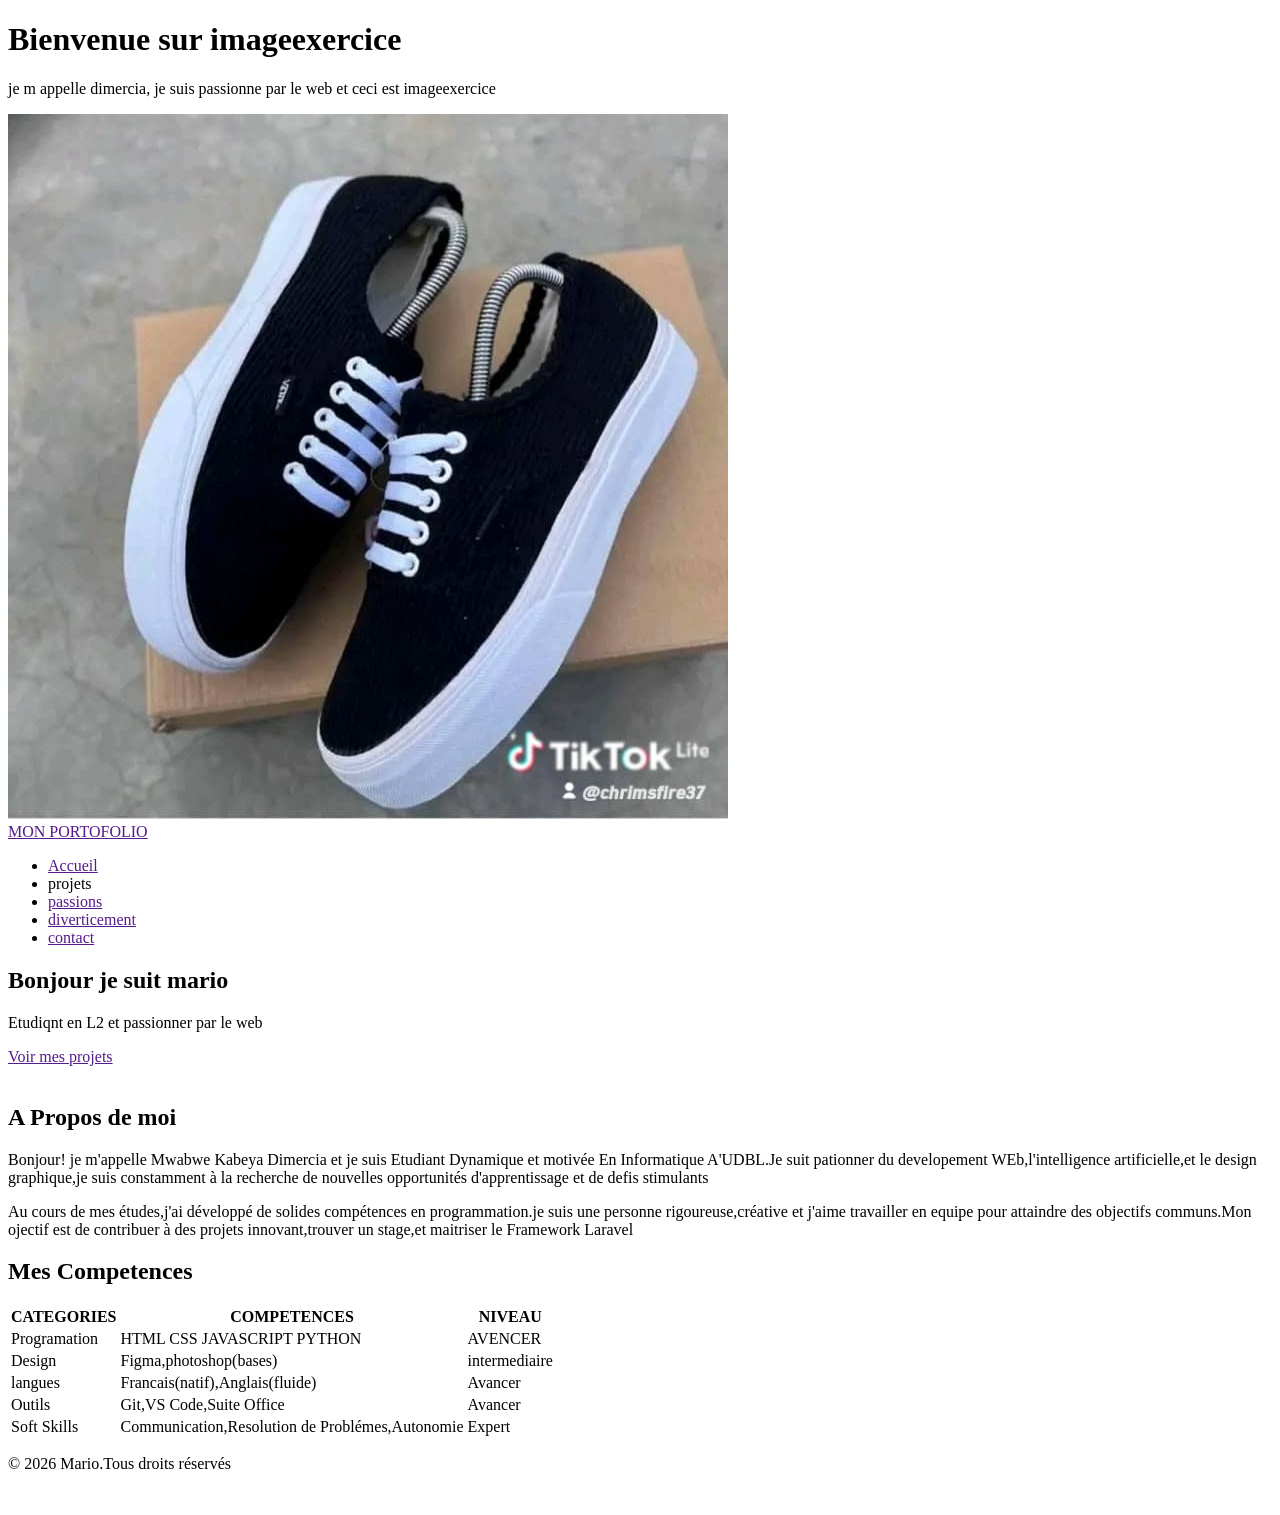
==== index.html @ 8d5fa98b "Mon premier envoi" ====
<!DOCTYPE html>
<html lang="en">
<head>
    <meta charset="UTF-8">
    <meta name="viewport" content="width=<device-width, initial-scale=1.0">
    <title>Document</title>
</head>
<body>
 <h1>Bienvenue sur imageexercice</h1>
 <p>je m appelle dimercia, je suis passionne par le web et ceci est imageexercice</p>
    <img src="image/image.jpg" alt="">
    <title>MON PORTOFOLIO</title>
    <header>
        <div>
            <a href="">MON PORTOFOLIO</a>
        </div>
        <nav>
            <ul>
                <li><a href="">Accueil</a></li>
                <li><a hrel="">projets</a></li>
                <li><a href="">passions</a></li>
                <li><a href="">diverticement</a></li>
                <li><a href="">contact</a></li>
            </ul>
        </nav>
    </header>
    <main>
        <section>
            <div>
                <h1>Bonjour je suit mario</h1>
                <p>Etudiqnt en L2 et passionner par le web</p>
                <a href="">Voir mes projets</a>
            </div>
            <div>
                <img src="C:\Users\DIMERCIA KABEYA\Desktop\MON PORTOFOLIO\image dime\dimercia.jpg" alt="">
            </div> 
        </section>
        <section>
            <h2>A Propos de moi</h2>
            <p>Bonjour! je m'appelle Mwabwe Kabeya Dimercia et je suis Etudiant Dynamique et motivée En Informatique A'UDBL.Je suit pationner du developement WEb,l'intelligence artificielle,et le design graphique,je suis constamment à la recherche de nouvelles opportunités d'apprentissage et de defis stimulants</p><p>
                Au cours de mes études,j'ai développé de solides compétences en programmation.je suis une personne rigoureuse,créative et j'aime travailler en equipe pour attaindre des objectifs communs.Mon ojectif est de contribuer à des projets innovant,trouver un stage,et maitriser le Framework Laravel
            </p>
        </section>
        <section>
            <h2>Mes Competences</h2>
            <table>
                <tr>
                    <th>CATEGORIES</th>
                    <th>COMPETENCES</th>
                    <th>NIVEAU</th>
                </tr>
                <tr>
                    <td>Programation</td>
                    <td>
                        HTML CSS JAVASCRIPT PYTHON 
                    </td>
                    <td>AVENCER</td>
                </tr>
                <tr>
                    <td>Design</td>
                    <td>Figma,photoshop(bases)</td>
                    <td>intermediaire</td>
                </tr>
                <tr>
                    <td>langues</td>
                    <td>Francais(natif),Anglais(fluide)</td>
                    <td>Avancer</td>
                </tr>
                <tr>
                    <td>Outils</td>
                    <td>Git,VS Code,Suite Office</td>
                    <td>Avancer</td>
                <tr>
                    <td>Soft Skills</td>
                    <td>Communication,Resolution de Problémes,Autonomie</td>
                    <td>Expert</td>
                </tr>
                </tr>
            </table>
        </section>
    </main>
    <footer>
        <p>© 2026 Mario.Tous droits réservés</p>
        <a href=""><img src="C:\Users\DIMERCIA KABEYA\Desktop\MON PORTOFOLIO\image dime\linkding pro.jpg" alt=""></a>
        <a href=""><img src="C:\Users\DIMERCIA KABEYA\Desktop\MON PORTOFOLIO\image dime\git bl.png" alt=""></a>
        <a href=""><img src="C:\Users\DIMERCIA KABEYA\Desktop\MON PORTOFOLIO\image dime\xp.png" alt=""></a>
    </footer>
    </body>
</html>
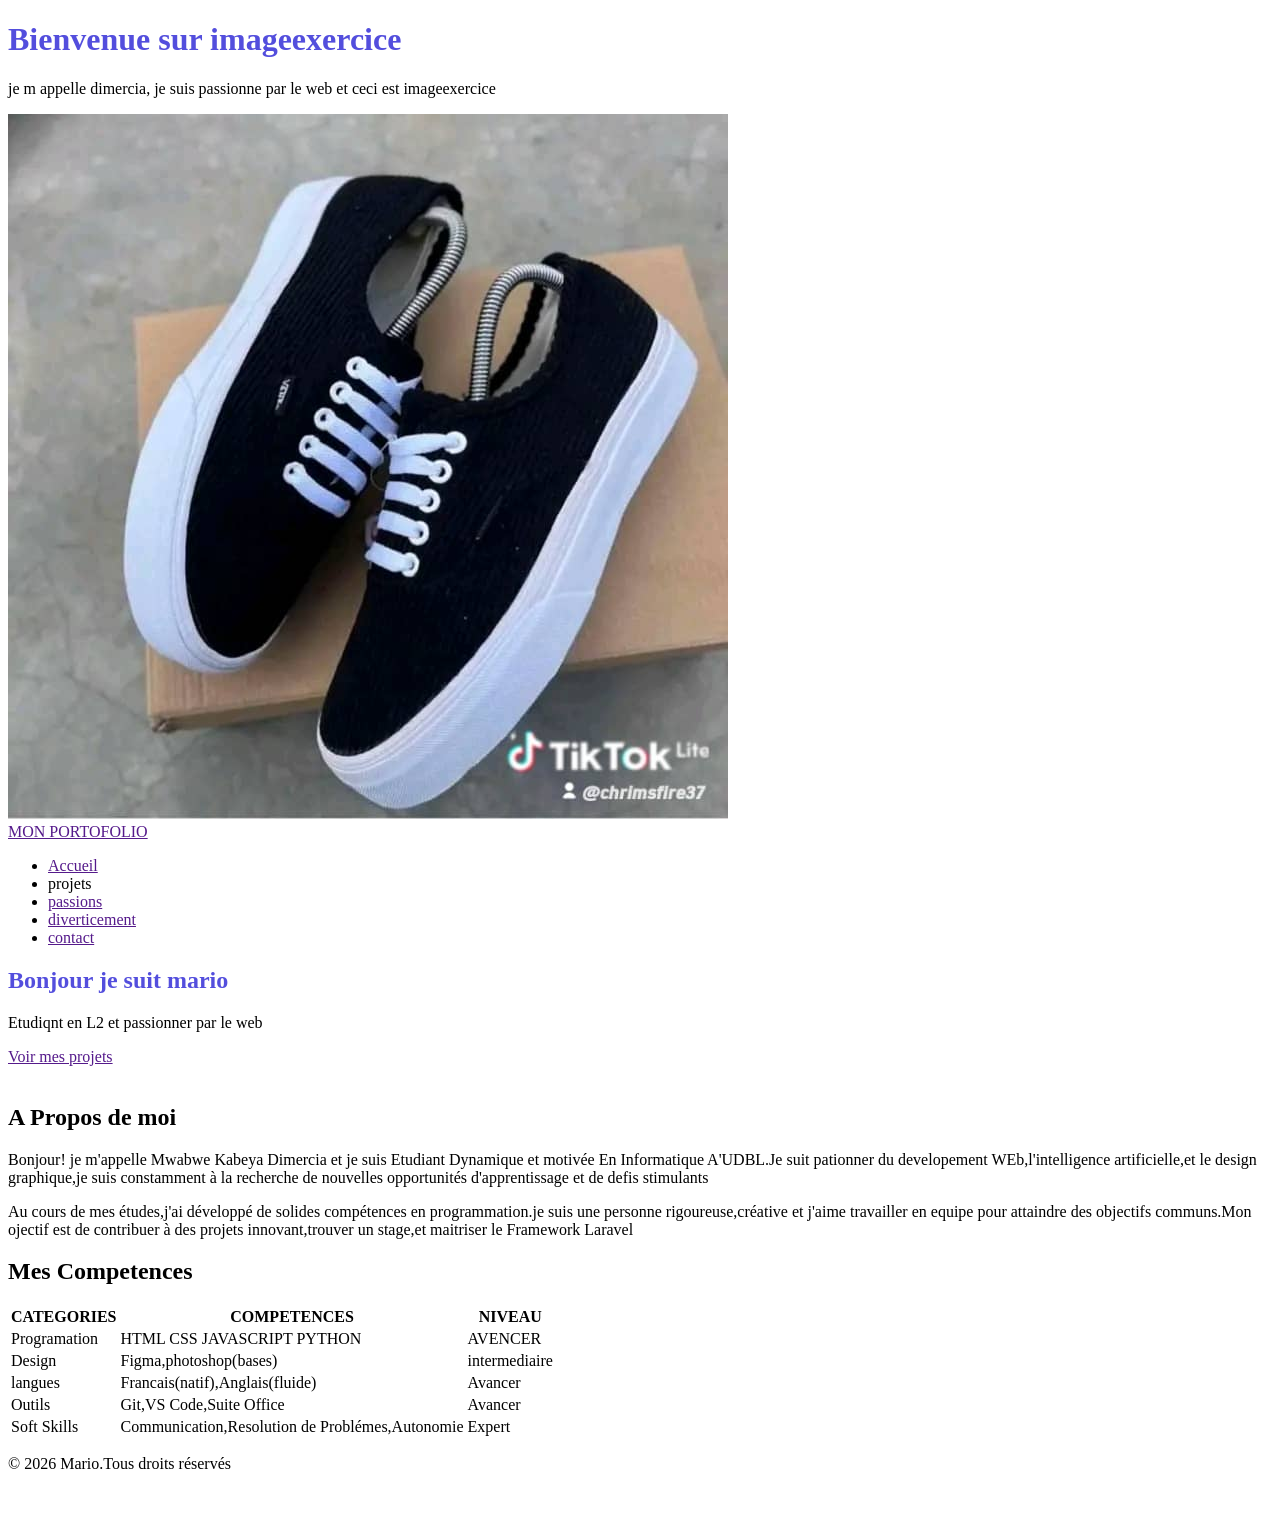
==== commit 4498d958: "finir la maquette et initialiser le fichier de style css" ====
--- a/index.html
+++ b/index.html
@@ -4,6 +4,7 @@
     <meta charset="UTF-8">
     <meta name="viewport" content="width=<device-width, initial-scale=1.0">
     <title>Document</title>
+    <link rel="stylesheet" href="css/style.css">
 </head>
 <body>
  <h1>Bienvenue sur imageexercice</h1>
--- a/css/style.css
+++ b/css/style.css
@@ -0,0 +1,13 @@
+:root{
+    --violet-dout: #6C63FF;
+    --violet-fonce: #534EDD;
+    --orange-vif: #FFA726;
+    --gris-tres-fonce: #333;
+    --gris-fonce: #666;
+    --gris-tres-clair: #F8F8F8;
+    --gris-clair: #EEE;
+}
+h1{
+    color: var(--violet-fonce);
+    
+}
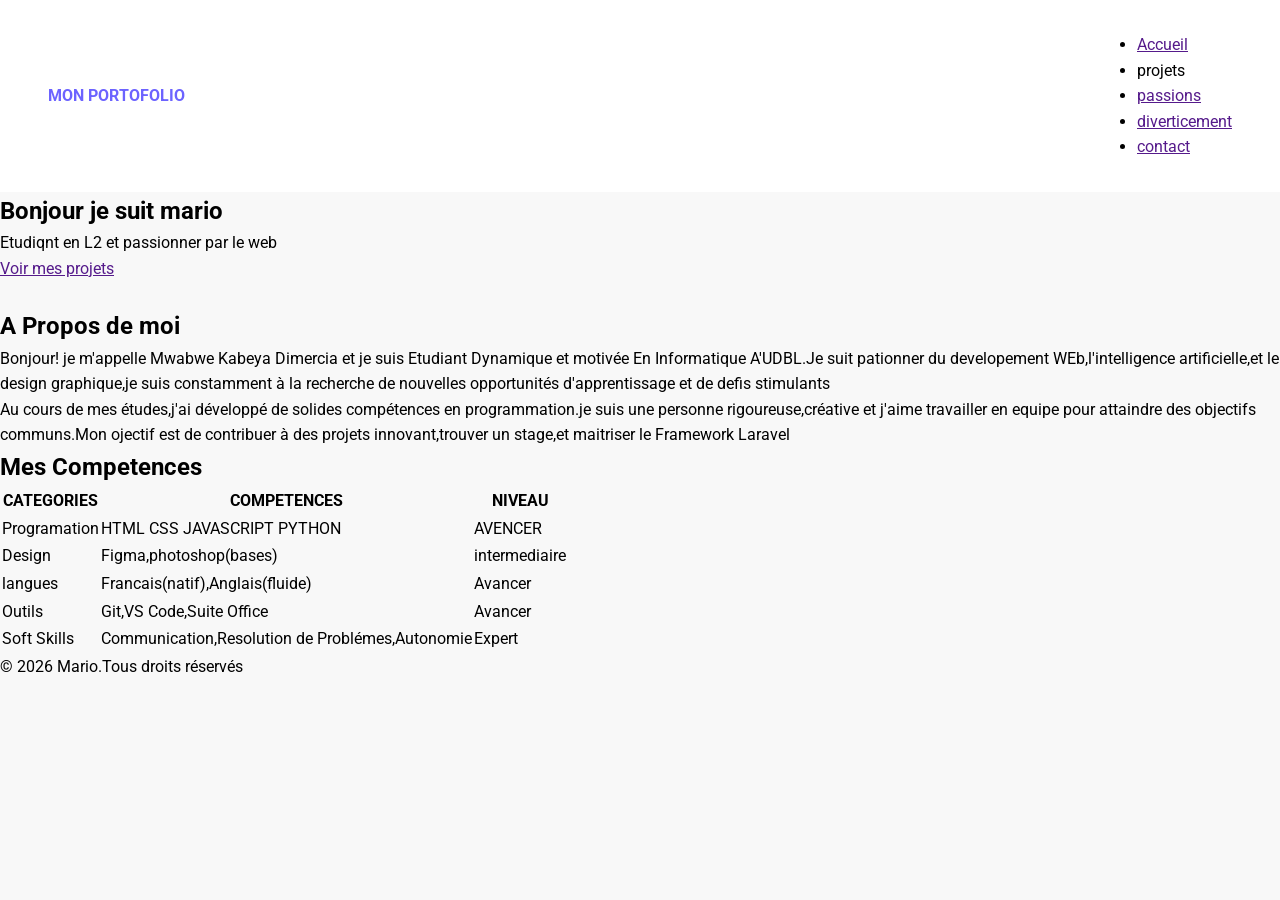
==== commit 9d31eafc: "stylisation du header" ====
--- a/index.html
+++ b/index.html
@@ -5,12 +5,12 @@
     <meta name="viewport" content="width=<device-width, initial-scale=1.0">
     <title>Document</title>
     <link rel="stylesheet" href="css/style.css">
+    <link rel="preconnect" href="https://fonts.googleapis.com">
+<link rel="preconnect" href="https://fonts.gstatic.com" crossorigin>
+<link href="https://fonts.googleapis.com/css2?family=Roboto:ital,wght@0,100..900;1,100..900&display=swap" rel="stylesheet">
 </head>
 <body>
- <h1>Bienvenue sur imageexercice</h1>
- <p>je m appelle dimercia, je suis passionne par le web et ceci est imageexercice</p>
-    <img src="image/image.jpg" alt="">
-    <title>MON PORTOFOLIO</title>
+ 
     <header>
         <div>
             <a href="">MON PORTOFOLIO</a>
--- a/css/style.css
+++ b/css/style.css
@@ -7,7 +7,34 @@
     --gris-tres-clair: #F8F8F8;
     --gris-clair: #EEE;
 }
-h1{
-    color: var(--violet-fonce);
-    
+*{
+    margin: 0;
+    padding: 0;
+    box-sizing: border-box;
+
 }
+
+body {
+    background-color: var(--gris-tres-clair);
+    font-family: Roboto, sans-serif;
+    line-height: 1.6;
+}
+
+header{
+    background-color: white;
+    box-shadow: 2px 6px 10px rgb(0,0,0,0.05 green, blue);
+    position: sticky;
+    top: 0;
+    z-index: 100;
+    display: flex;
+    justify-content:space-between;
+    align-items: center;
+    padding: 2rem 3rem;
+
+}
+header div a {
+    text-decoration: none;
+    font: size 2.2em;
+    font-weight: bold;
+    color: var(--violet-dout);
+}
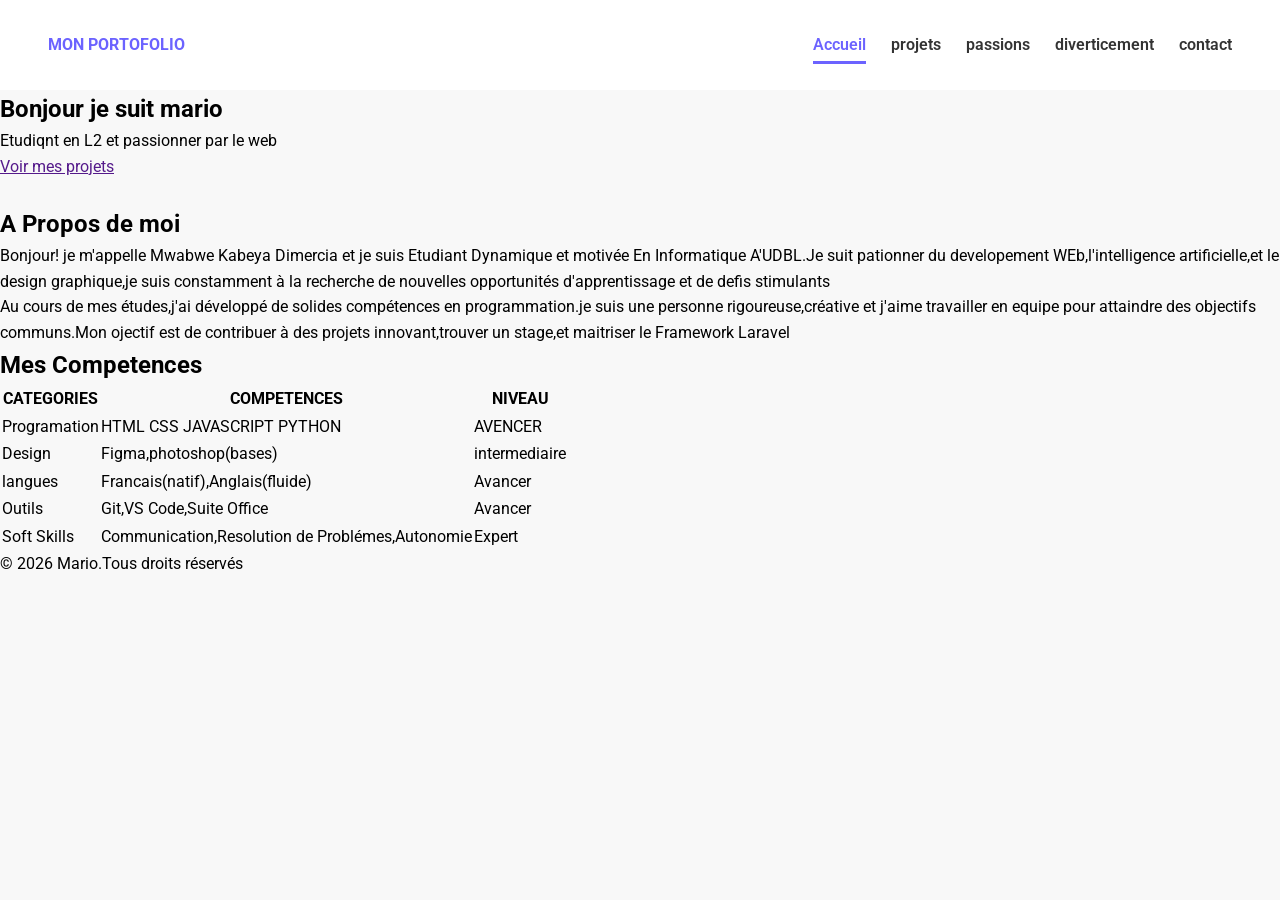
==== commit 40a2eeb5: "stylisation du menue et creation des autre page" ====
--- a/index.html
+++ b/index.html
@@ -17,11 +17,11 @@
         </div>
         <nav>
             <ul>
-                <li><a href="">Accueil</a></li>
-                <li><a hrel="">projets</a></li>
-                <li><a href="">passions</a></li>
-                <li><a href="">diverticement</a></li>
-                <li><a href="">contact</a></li>
+                <li><a href="index.html"class="active">Accueil</a></li>
+                <li><a href="projets.html">projets</a></li>
+                <li><a href="passions.html">passions</a></li>
+                <li><a href="diverticement.html">diverticement</a></li>
+                <li><a href="contact.html">contact</a></li>
             </ul>
         </nav>
     </header>
--- a/css/style.css
+++ b/css/style.css
@@ -37,4 +37,49 @@
     font: size 2.2em;
     font-weight: bold;
     color: var(--violet-dout);
-}+}
+
+ul li {
+    list-style: none;
+    margin-left: 25px;
+    
+}
+ul{
+    display: flex;
+}
+ul li a {
+    text-decoration: none;
+    color: var(--gris-tres-fonce);
+    font-weight: 600;
+    font-size:1.1ren;
+    position: relative;
+    padding: 10px 0;
+    
+}
+ul li a:hover{
+    color: var(--violet-dout);
+
+}
+ul li a::after {
+    content: '';
+    position: absolute;
+    left:0;
+    bottom:0;
+    height: 3px;
+    width: 0;
+    background-color: var(--violet-dout);
+    transition: width 0.4s ease;
+
+}
+ul li a:hover::after {
+    width: 100%;
+
+}
+a.active {
+    color: var(--violet-dout);
+
+}
+a.active::after {
+    width:100%;
+
+}
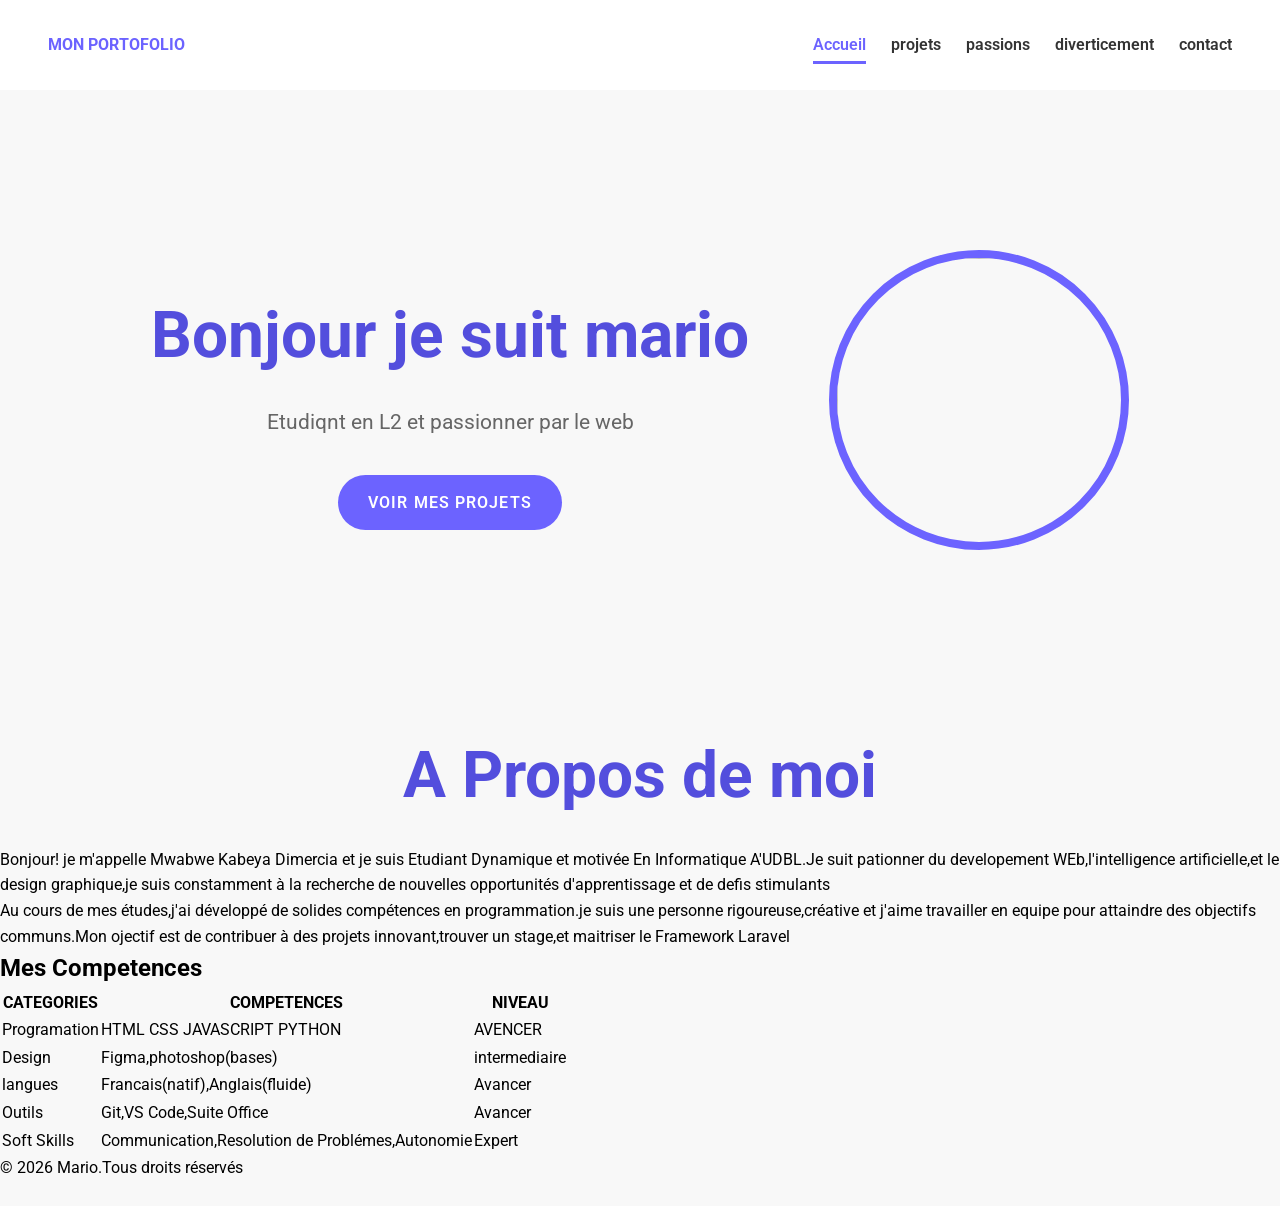
==== commit 98df1a82: "stylisation de la section hero" ====
--- a/index.html
+++ b/index.html
@@ -26,17 +26,17 @@
         </nav>
     </header>
     <main>
-        <section>
+        <section class="hero">
             <div>
                 <h1>Bonjour je suit mario</h1>
                 <p>Etudiqnt en L2 et passionner par le web</p>
-                <a href="">Voir mes projets</a>
+                <a href="projets.html">Voir mes projets</a>
             </div>
             <div>
                 <img src="C:\Users\DIMERCIA KABEYA\Desktop\MON PORTOFOLIO\image dime\dimercia.jpg" alt="">
             </div> 
         </section>
-        <section>
+        <section class="hero2">
             <h2>A Propos de moi</h2>
             <p>Bonjour! je m'appelle Mwabwe Kabeya Dimercia et je suis Etudiant Dynamique et motivée En Informatique A'UDBL.Je suit pationner du developement WEb,l'intelligence artificielle,et le design graphique,je suis constamment à la recherche de nouvelles opportunités d'apprentissage et de defis stimulants</p><p>
                 Au cours de mes études,j'ai développé de solides compétences en programmation.je suis une personne rigoureuse,créative et j'aime travailler en equipe pour attaindre des objectifs communs.Mon ojectif est de contribuer à des projets innovant,trouver un stage,et maitriser le Framework Laravel
--- a/css/style.css
+++ b/css/style.css
@@ -83,3 +83,57 @@
     width:100%;
 
 }
+.hero {
+    display: flex;
+    justify-content: center;
+    align-items: center;
+    gap: 5rem;
+    text-align: center;
+    margin-top: 10rem;
+    margin: 10rem 2rem;
+
+}
+.hero img {
+    width: 300px;
+    height: 300px;
+    object-fit: cover;
+    border-radius: 50%;
+    border: 8px solid var(--violet-dout);
+
+} 
+.hero h1 {
+    color: var(--violet-fonce);
+    font-size: 4rem;
+    font-weight: 700;
+    margin-bottom: 1.2rem;    
+}
+.hero p{
+    color: var(--gris-fonce);
+    font-size: 1.3rem;
+    margin-bottom: 1.2rem; 
+}
+.hero a{
+    text-decoration: none;
+    display: inline-block;
+    background-color: var(--violet-dout);
+    color: white;
+    padding: 15px 30px;
+    border-radius: 50px;
+    text-transform: uppercase;
+    letter-spacing: 1.1px;
+    font-weight: 600;
+    margin-top: 1rem;
+    transition: background-color 0.3s ease, transform 0.2s ease;
+}
+.hero a:hover{
+    background-color: var(--violet-fonce);
+    transform: translateY(-3px);
+
+}
+.hero2 h2{
+    color: var(--violet-fonce);
+    font-size: 4rem;
+    font-weight: 700;
+    margin-bottom: 1.2rem;
+    text-align: center;
+}
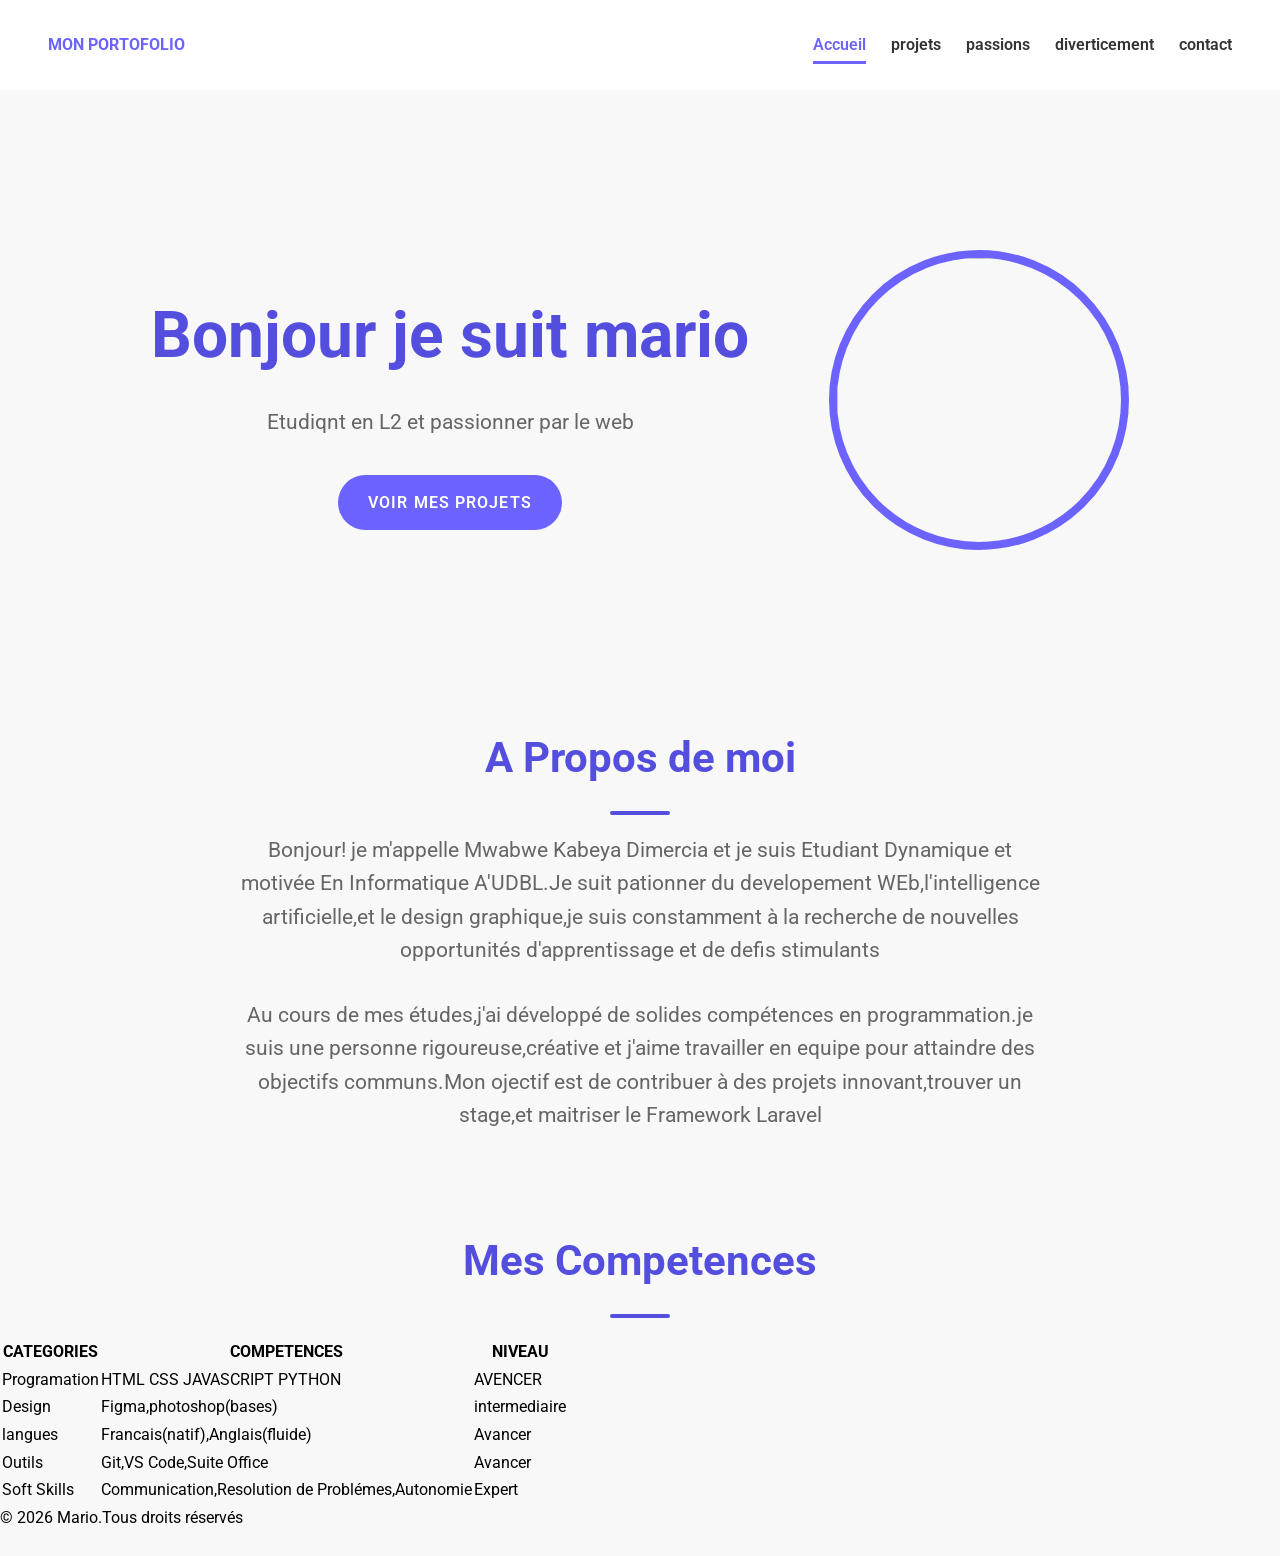
==== commit 4b4708a2: "stylisation de la section apropos" ====
--- a/index.html
+++ b/index.html
@@ -36,12 +36,12 @@
                 <img src="C:\Users\DIMERCIA KABEYA\Desktop\MON PORTOFOLIO\image dime\dimercia.jpg" alt="">
             </div> 
         </section>
-        <section class="hero2">
+        <section class="apropos">
             <h2>A Propos de moi</h2>
             <p>Bonjour! je m'appelle Mwabwe Kabeya Dimercia et je suis Etudiant Dynamique et motivée En Informatique A'UDBL.Je suit pationner du developement WEb,l'intelligence artificielle,et le design graphique,je suis constamment à la recherche de nouvelles opportunités d'apprentissage et de defis stimulants</p><p>
                 Au cours de mes études,j'ai développé de solides compétences en programmation.je suis une personne rigoureuse,créative et j'aime travailler en equipe pour attaindre des objectifs communs.Mon ojectif est de contribuer à des projets innovant,trouver un stage,et maitriser le Framework Laravel
             </p>
-        </section>
+        </section class="competences">
         <section>
             <h2>Mes Competences</h2>
             <table>
--- a/css/style.css
+++ b/css/style.css
@@ -130,10 +130,29 @@
     transform: translateY(-3px);
 
 }
-.hero2 h2{
+.apropos{
+    width: 800px;
+    margin: 6rem auto;
+    text-align: center;
+}
+section h2 {
     color: var(--violet-fonce);
-    font-size: 4rem;
+    font-size: 2.6rem;
     font-weight: 700;
-    margin-bottom: 1.2rem;
+    position: relative;
     text-align: center;
+}
+section h2::after {
+    content: "";
+    display: block;
+    width: 60px;
+    height: 4px;
+    background-color: var(--violet-fonce);
+    margin: 1.2rem auto;
+    border-radius: 2px;
+}
+.apropos p {
+    margin-bottom: 2rem;
+    color: var(--gris-fonce);
+    font-size: 1.3rem;
 }
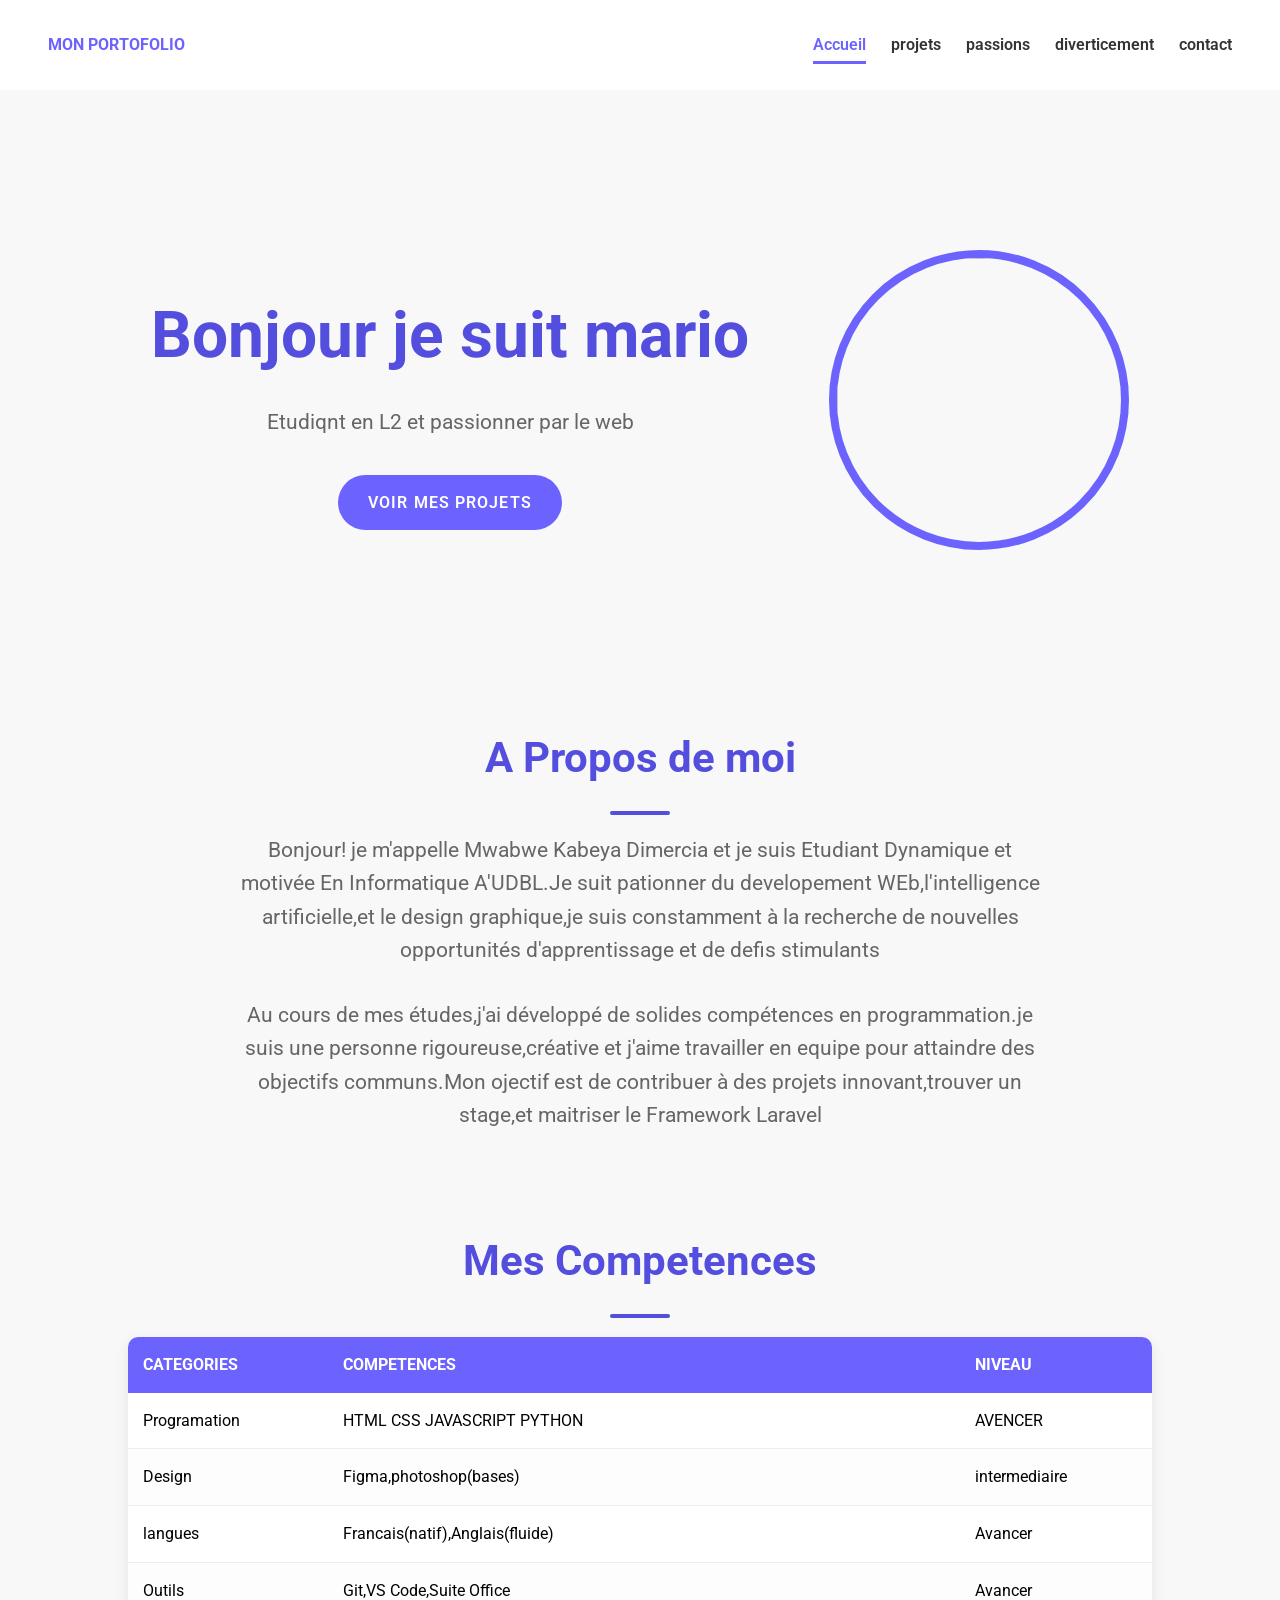
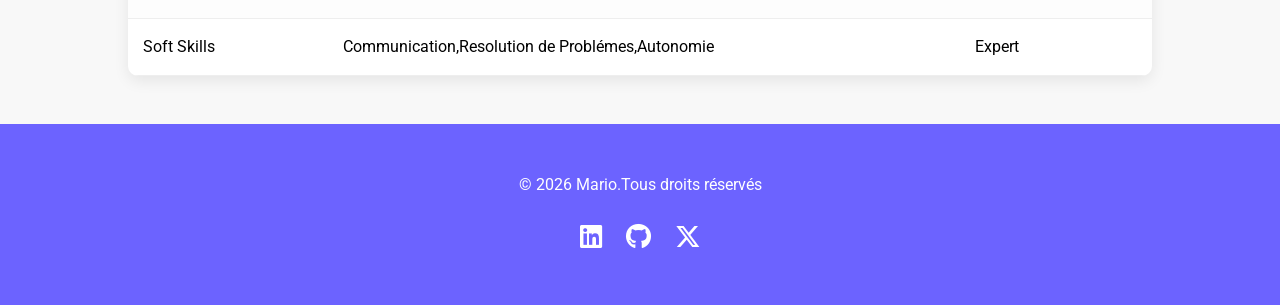
==== commit 27181603: "stylisation de la section mes competence et du footer" ====
--- a/index.html
+++ b/index.html
@@ -5,6 +5,7 @@
     <meta name="viewport" content="width=<device-width, initial-scale=1.0">
     <title>Document</title>
     <link rel="stylesheet" href="css/style.css">
+    <link rel="stylesheet" href="https://cdnjs.cloudflare.com/ajax/libs/font-awesome/6.5.0/css/all.min.css">
     <link rel="preconnect" href="https://fonts.googleapis.com">
 <link rel="preconnect" href="https://fonts.gstatic.com" crossorigin>
 <link href="https://fonts.googleapis.com/css2?family=Roboto:ital,wght@0,100..900;1,100..900&display=swap" rel="stylesheet">
@@ -41,16 +42,19 @@
             <p>Bonjour! je m'appelle Mwabwe Kabeya Dimercia et je suis Etudiant Dynamique et motivée En Informatique A'UDBL.Je suit pationner du developement WEb,l'intelligence artificielle,et le design graphique,je suis constamment à la recherche de nouvelles opportunités d'apprentissage et de defis stimulants</p><p>
                 Au cours de mes études,j'ai développé de solides compétences en programmation.je suis une personne rigoureuse,créative et j'aime travailler en equipe pour attaindre des objectifs communs.Mon ojectif est de contribuer à des projets innovant,trouver un stage,et maitriser le Framework Laravel
             </p>
-        </section class="competences">
-        <section>
+        </section>
+        <section class="competences">
             <h2>Mes Competences</h2>
             <table>
-                <tr>
-                    <th>CATEGORIES</th>
-                    <th>COMPETENCES</th>
-                    <th>NIVEAU</th>
-                </tr>
-                <tr>
+                <thead>
+                     <tr>
+                        <th>CATEGORIES</th>
+                        <th>COMPETENCES</th>
+                        <th>NIVEAU</th>
+                    </tr>
+                </thead>
+               <tbody>
+                    <tr>
                     <td>Programation</td>
                     <td>
                         HTML CSS JAVASCRIPT PYTHON 
@@ -76,15 +80,19 @@
                     <td>Communication,Resolution de Problémes,Autonomie</td>
                     <td>Expert</td>
                 </tr>
-                </tr>
+               </tbody>
+                
+                
             </table>
         </section>
     </main>
     <footer>
         <p>© 2026 Mario.Tous droits réservés</p>
-        <a href=""><img src="C:\Users\DIMERCIA KABEYA\Desktop\MON PORTOFOLIO\image dime\linkding pro.jpg" alt=""></a>
-        <a href=""><img src="C:\Users\DIMERCIA KABEYA\Desktop\MON PORTOFOLIO\image dime\git bl.png" alt=""></a>
-        <a href=""><img src="C:\Users\DIMERCIA KABEYA\Desktop\MON PORTOFOLIO\image dime\xp.png" alt=""></a>
+        <div>
+            <a href=""><i class="fa-brands fa-linkedin"></i></a>
+            <a href=""><i class="fa-brands fa-github"></i></a>
+            <a href=""><i class="fa-brands fa-x-twitter"></i></a>
+        </div>
     </footer>
     </body>
 </html>
--- a/css/style.css
+++ b/css/style.css
@@ -155,4 +155,59 @@
     margin-bottom: 2rem;
     color: var(--gris-fonce);
     font-size: 1.3rem;
+}
+.competences table {
+    width: 80%;
+    margin: 0 auto;
+    border-collapse: collapse;
+    background-color:#FFF;
+    box-shadow: 0 5px 15px rgb(0,0,0,0.08);
+    border-radius: 10px;
+    overflow: hidden;
+}
+.competences table th,.competences table td {
+    padding: 15px;
+}
+.competences table thead {
+    background-color: var(--violet-dout);
+    color: #FFF;
+    text-transform: uppercase;
+}
+.competences table tbody td {
+    border-bottom: 1px solid var(--gris-clair);
+}
+.competences table tbody tr:nth-child(even) {
+    background-color: #FDFDFD;
+}
+.competences table tbody tr {
+    transition: background-color 0.3s ease;
+}
+.competences table tbody tr:hover {
+    background-color: #F0F0F0;
+
+}
+.competences table thead th {
+    text-align: left;
+} 
+footer {
+    margin-top: 3rem;
+    background-color: var(--violet-dout);
+    padding: 3rem 0;
+    text-align: center;
+}
+footer p {
+    color: white;
+    margin-bottom: 1.2rem;
+}
+footer a {
+    display: inline-block;
+    font-size: 1.6rem;
+    color: white;
+    margin:0 10px;
+    transition: color 0.3s ease, transform 0.2s ease;
+
+}
+footer a:hover {
+    color: var(--orange-vif);
+    transform: translateY(-3px);
 }
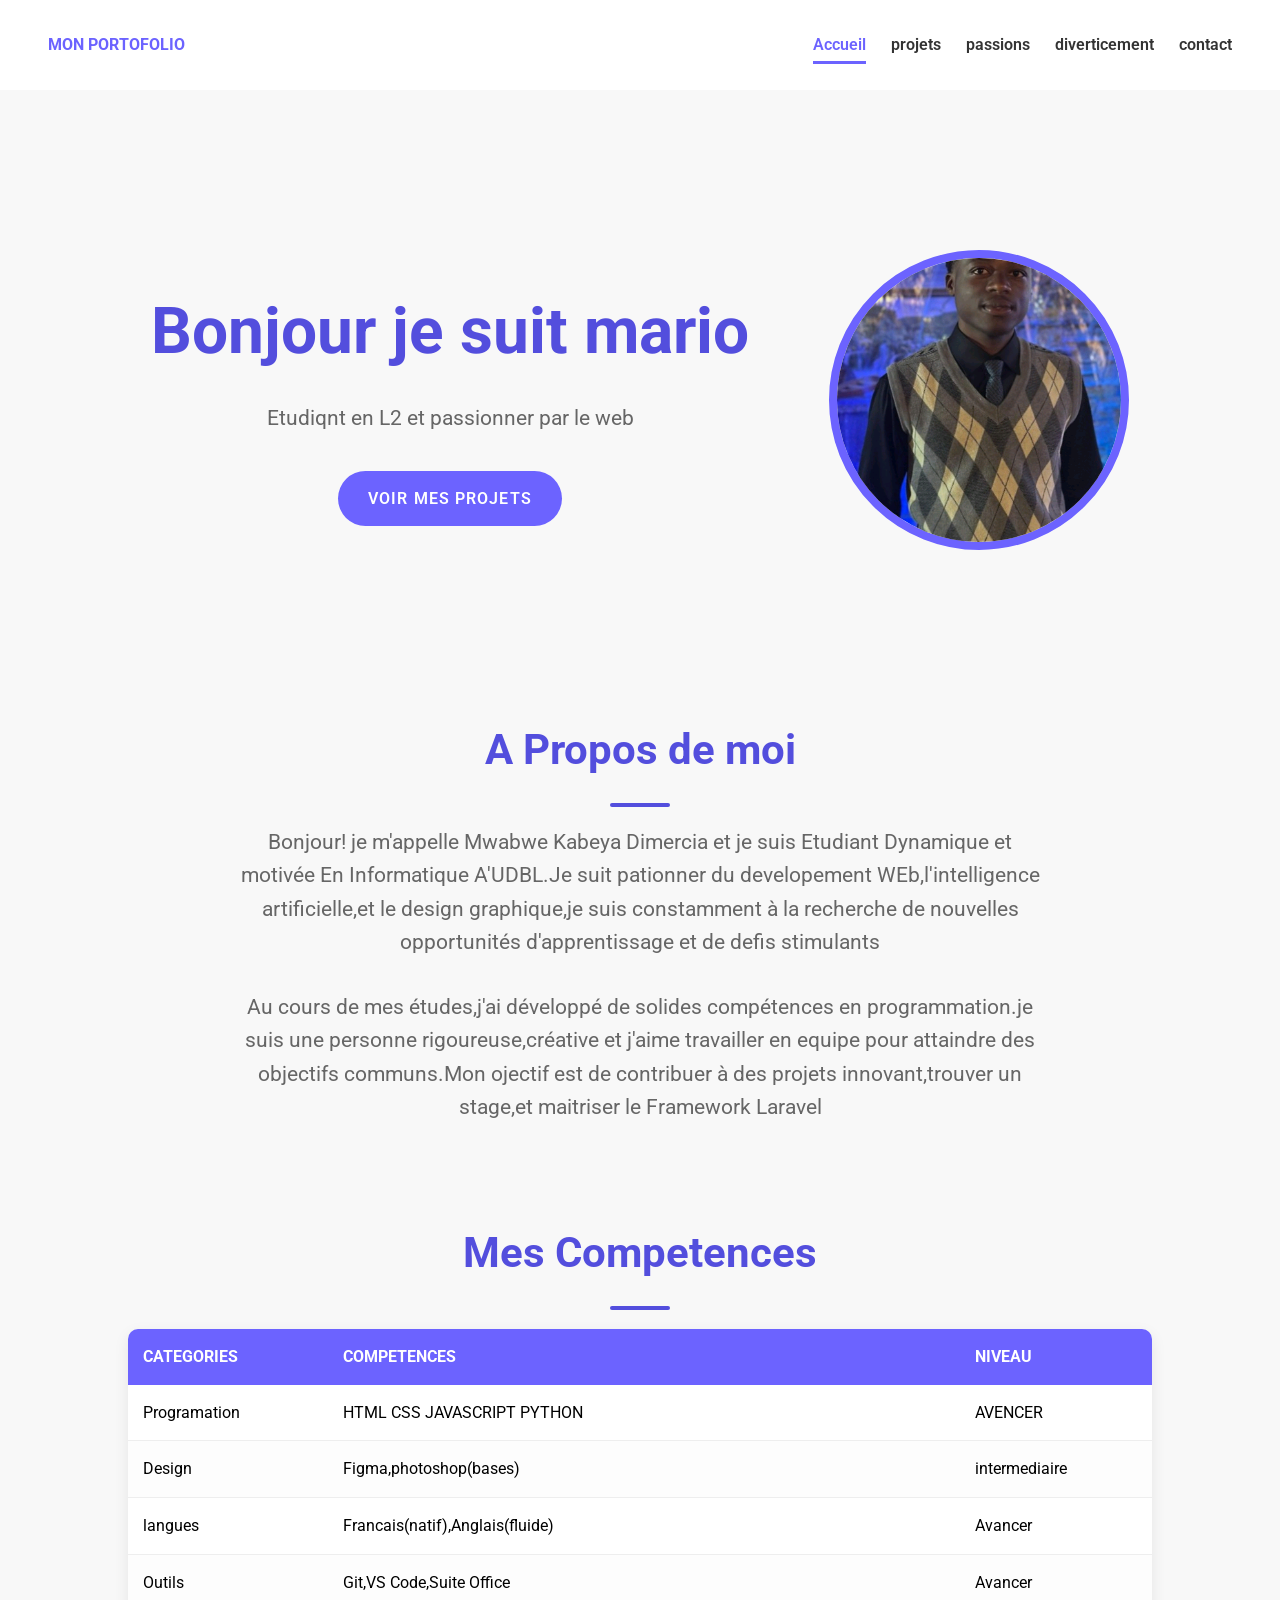
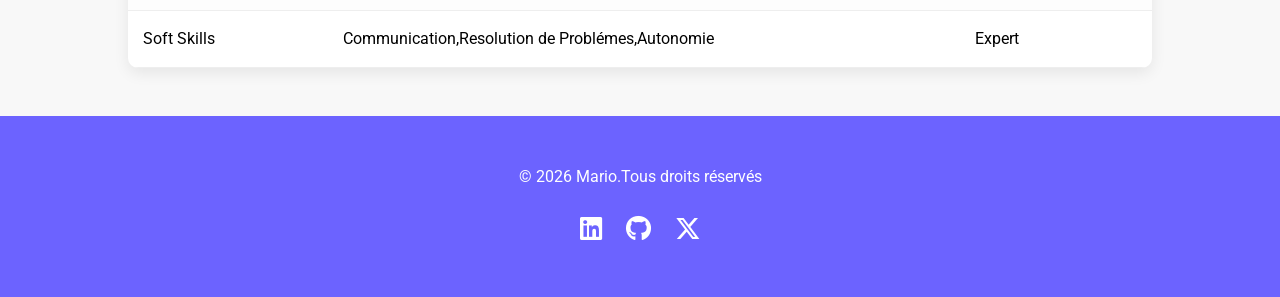
==== commit 137a4d94: "Stylisation de la section mes competences et du footer" ====
--- a/index.html
+++ b/index.html
@@ -34,7 +34,7 @@
                 <a href="projets.html">Voir mes projets</a>
             </div>
             <div>
-                <img src="C:\Users\DIMERCIA KABEYA\Desktop\MON PORTOFOLIO\image dime\dimercia.jpg" alt="">
+                <img src="image/dimercia.jpg" alt="">
             </div> 
         </section>
         <section class="apropos">
